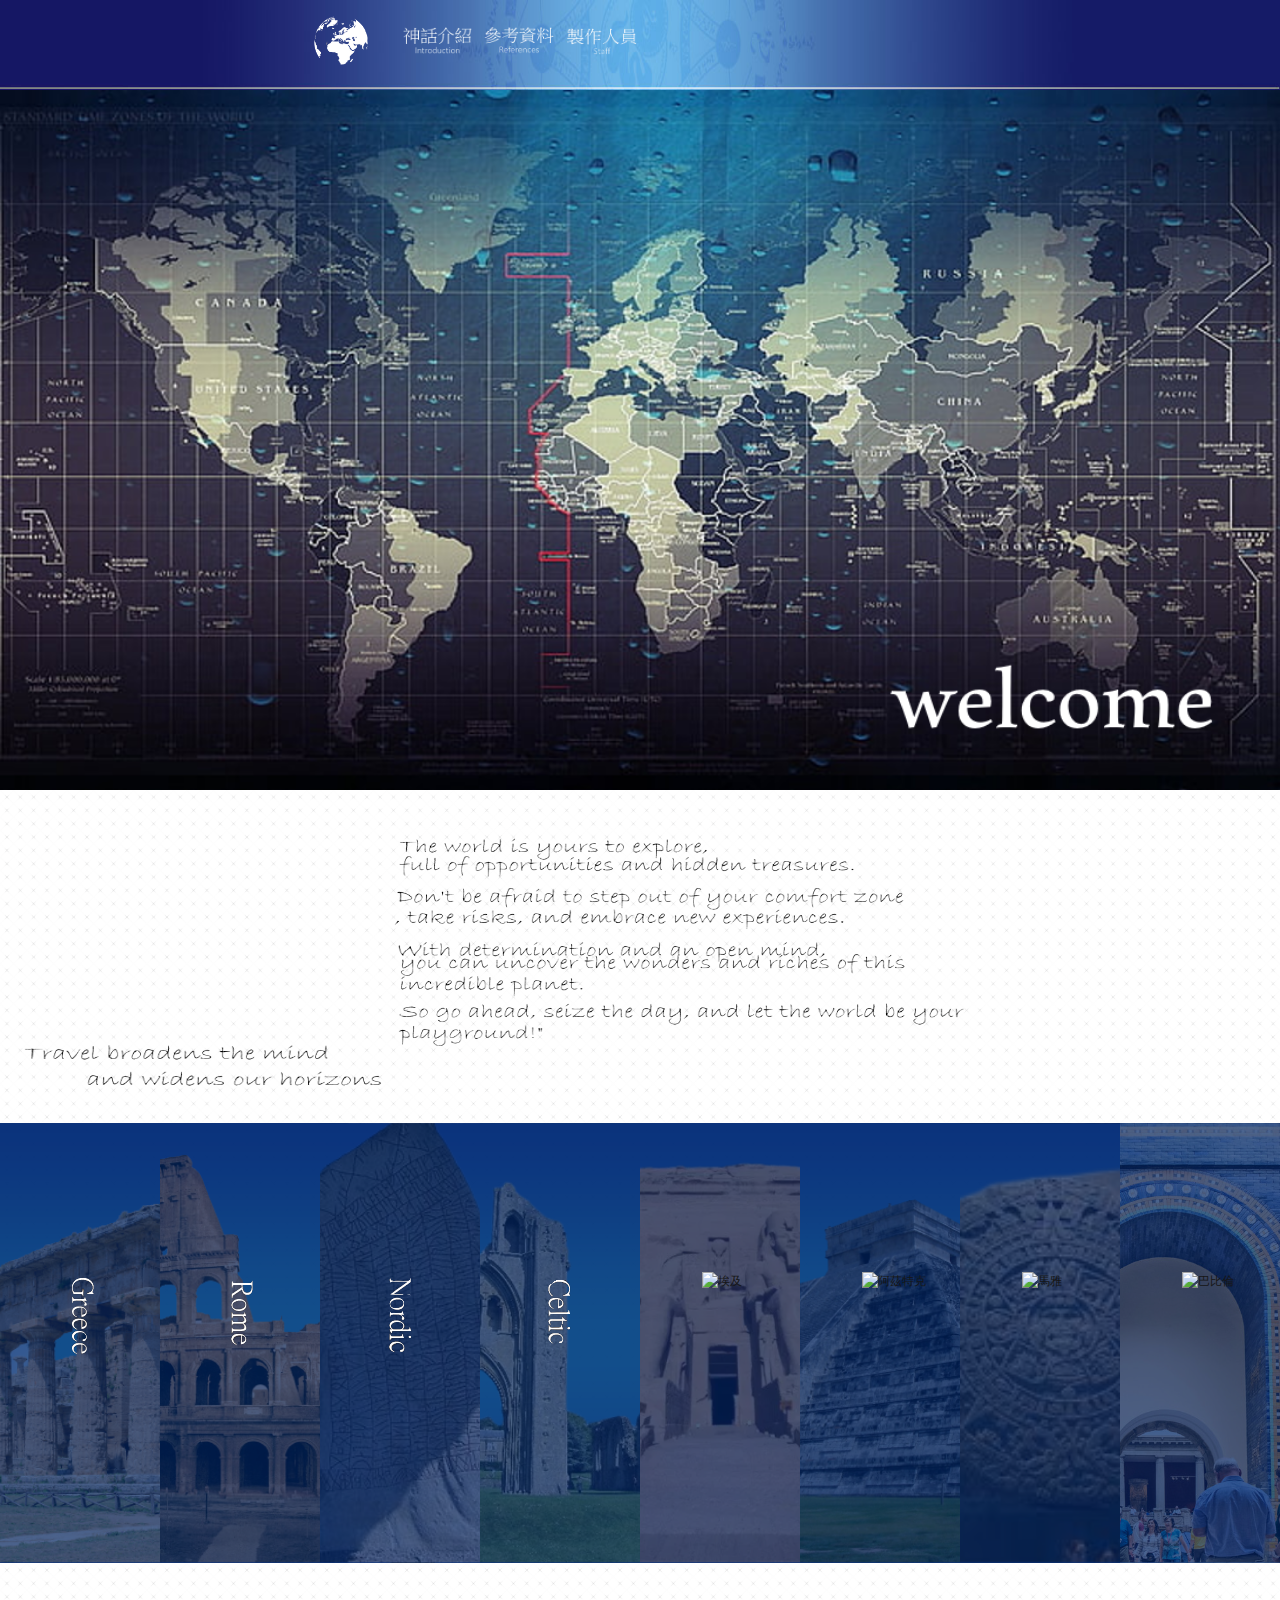
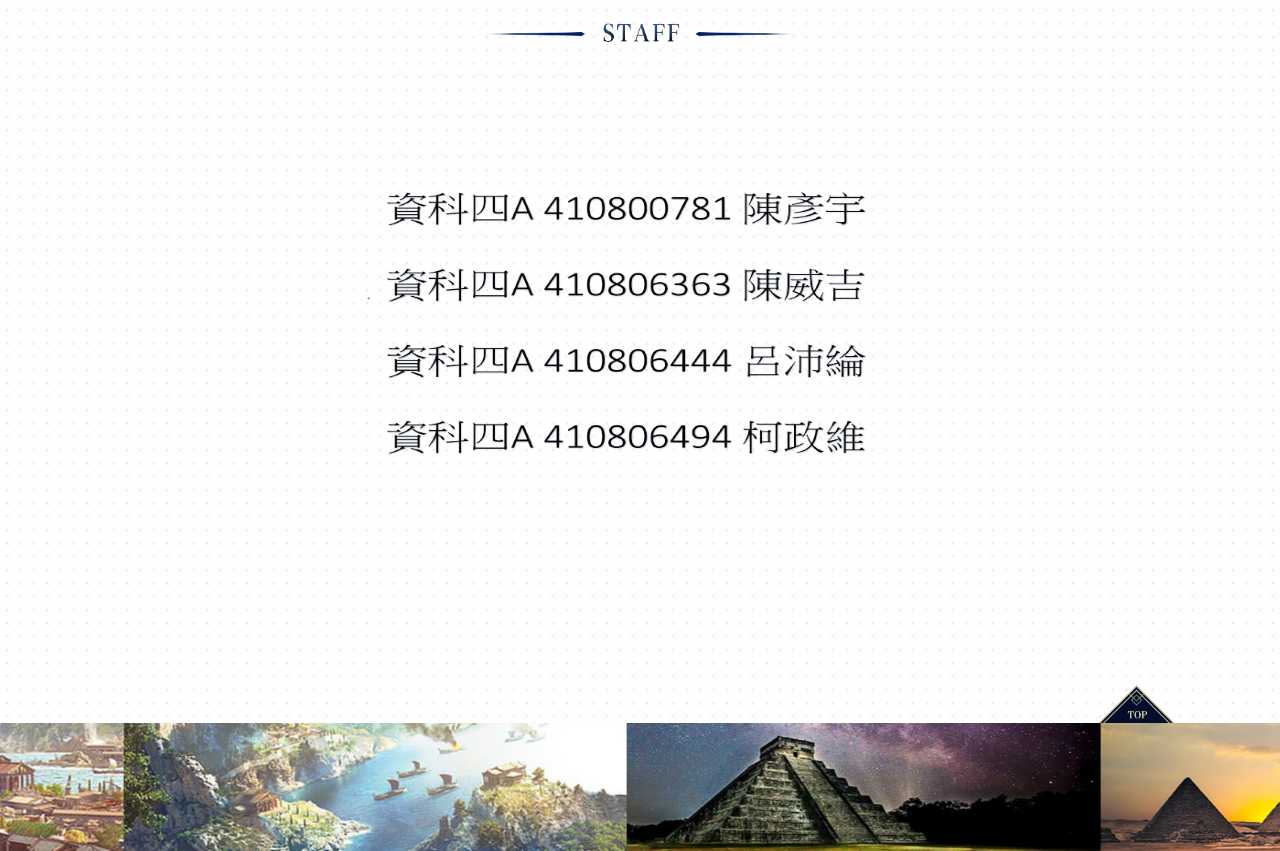
==== index.html @ e59ac7f7 "Add files via upload" ====
<!DOCTYPE html>
<html site-id="gw" h5-url="h5/" lang="zh-cmn-Hant">
<head>
	<meta charset="UTF-8">
	<!-- <meta name="viewport" content="width=device-width, initial-scale=1.0"> -->
	<link rel=stylesheet type="text/css" href="index.css">
	<title>西方神話人物介紹</title>
</head>
<body>
	<section class="bui-container" id="first">
		<div class="nav">
			<a href="#first" class="nav-item home"><img src="images/logo.png" alt="首頁"></a>
			<a href="inter.html" class="nav-item news"><img src="images/inter1.png" alt="神話介紹"></a>
			<a href="refer.html" class="nav-item world"><img src="images/refer.png" alt="參考資料"></a>
			<a href="#staff" class="nav-item servant"><img src="images/staff1.png" alt="製作人員"></a>
		</div>
		<div id="page">
			<div id="header">
				<div style="display: none;">
					<img src="images/banner.jpg">
				</div>
				<span class="swiper-header">
					<div class="header header3-bg"></div>
				</span>
			</div>
			<div id="mainly">
				<div class="content">
					<div class="tit"></div>
					<div class="tag"></div>
					<div class="roles-wrap">
						<div class="roles show">
							<div class="role-item saber">
								<div class="off">
									<p class="img"></p> 
									<p class="cl">
										<img src="images/class_Greece.png" alt="希臘">
									</p>
								</div> 
							</div>
							<div class="role-item archer">
								<div class="off">
									<p class="img"></p> 
									<p class="cl">
										<img src="images/class_Rome.png" alt="羅馬">
									</p>
								</div>
							</div>
							<div class="role-item lancer">
								<div class="off">
									<p class="img"></p> 
									<p class="cl">
										<img src="images/class_Nordic.png" alt="北歐">
									</p>
								</div>
							</div>
							<div class="role-item rider">
								<div class="off">
									<p class="img"></p> 
									<p class="cl">
										<img src="images/class_Celtic.png" alt="凱爾特">
									</p>
								</div>
							</div>
							<div class="role-item caster">
								<div class="off">
									<p class="img"></p> 
									<p class="cl">
										<img src="images/class_caster.png" alt="埃及">
									</p>
								</div>
							</div>
							<div class="role-item assassin">
								<div class="off">
									<p class="img"></p> 
									<p class="cl">
										<img src="images/class_assassin.png" alt="阿茲特克">
									</p>
								</div>
							</div>
							<div class="role-item berserker">
								<div class="off">
									<p class="img"></p> 
									<p class="cl">
										<img src="images/class_berserker.png" alt="馬雅">
									</p>
								</div>
							</div>
							<div class="role-item extra">
								<div class="off">
									<p class="img"></p> 
									<p class="cl">
										<img src="images/class_extra.png" alt="巴比倫">
									</p>
								</div>
							</div>
						</div>
					</div>
					<div class="staff-area show">
						<div id="staff" class="staff-item staff-tit"></div>
						<div class="staff-item staff1">
								<img height="100%" width="100%" src="images/ty-1.png">
							</a>
						</div>
					</div>
				</div>
			</div>
		</div>
		<div id="footer">
			<div class="footer-GT">
				<a href="#first">
					<div class="back-top"></div>
				</a>
			</div>
		</div>
	</section>
</body>
</html>
---- index.css ----
.banner-enter-active{-webkit-animation:fadeIn .5s;animation:fadeIn .5s}

.banner-leave-active{animation:fadeIn .5s reverse}

@-webkit-keyframes fadeIn{0%{opacity:0}100%{opacity:1}}

@keyframes fadeIn{0%{opacity:0}100%{opacity:1}}

a,b,body,dd,div,dl,dt,fieldset,form,h1,h2,h3,h4,h5,h6,html,i,img,input,label,li,ol,option,p,select,span,strong,table,td,textarea,tr,ul{margin:0;padding:0}

fieldset,img{border:0}

table{border-collapse:collapse;border-spacing:0}

caption,th{text-align:left}

ol,ul{list-style:none}

h1,h2,h3,h4,h5,h6{font-size:100%;font-weight:400}

a{text-decoration:none;color:#161616}

a:hover{text-decoration:underline;color:#c01203}

area,map{border:0;outline:0;cursor:default}

.back-top{position:absolute;
    z-index:2;bottom:122px;right:8.22917%;width:5.98958%;padding-top:2.96875%;background:url([data-uri]) no-repeat;background-size:100% auto;cursor:pointer}

body,html{min-width:1280px;
    max-width:1920px;margin:0 auto}

body{font:12px/1.5 'Microsoft Yahei';
    color:#161616;
    background-color:#fff}

#footer,.bui-footer{position:relative;
    background-color:#030e2c}

.hover{-webkit-transition:opacity .2s;-o-transition:opacity .2s;transition:opacity .2s}

.hover:hover{opacity:.8!important}

#page{position:relative;z-index:1;width:100%;
    margin-left:auto;margin-right:auto;overflow:hidden}

.clearn{clear:both}

.clearfix:before,.grid:before{height:1px;
    margin-bottom:-1px;display:block;visibility:hidden;content:""}

.clearfix:after,.grid:after{height:0;
    display:block;visibility:hidden;clear:both;content:""}

.clearfix,.grid{zoom:1}

.grid{width:1200px;
    margin:0 auto}

.grid.flex{width:100%}

.hide{display:none}

#header{position:relative;
    padding-top:54.6875%;overflow:hidden}

.footer-GT{width:100%;
    height:128px;background-image:url(images/footer-3.jpg);margin:0 auto;background-position:60% 80%}

.rslides{position:absolute;top:0;
    left:0;
    height:100%}

.rslides li{height:100%}

.swiper-header{position:absolute;
    top:0;
    left:0;
    width:100%;
    height:100%}

.swiper-header .header{position:absolute;top:0;
    left:0;
    width:100%;
    height:100%}

/*.swiper-header .header1-bg{height:100%;*/
/*    background-size:100% 100%;*/
/*    background-image:url(images/banner-3.jpg)}*/

/*.swiper-header .header1-bg.on{background-image:url(//static.fate-go.com.tw/gw/pc/img/index/banner-1.jpg?67a6e3d2)}

.swiper-header .header2-bg{height:100%;background-size:100% 100%;background-image:url(//static.fate-go.com.tw/gw/pc/img/index/banner-2.jpg?d96c652f)}

.swiper-header .header2-bg.on{background-image:url(//static.fate-go.com.tw/gw/pc/img/index/banner-2.jpg?d96c652f)}
*/
.swiper-header .header3-bg{height:100%;background-size:100% 100%;background-image:url(images/banner-word.jpg)}

.info-beta{position:absolute;left:69.6%;top:35px;z-index:2}

.header-left{position:absolute;top:0;left:0;z-index:80;width:19.27083%;min-width:247px;height:100%;-webkit-transition:-webkit-transform .2s;transition:-webkit-transform .2s;-o-transition:transform .2s;transition:transform .2s;transition:transform .2s,-webkit-transform .2s}

.header-left.collapse{-webkit-transform:translateX(-100%);-ms-transform:translateX(-100%);transform:translateX(-100%)}

.header-left.fixed{position:fixed}

.header-left .holder{height:100%;background-color:rgba(255,255,255,.8)}

.header-left .left-wrap{background:url(images/header-left.png) no-repeat;background-size:100% auto}

.content{position:relative;padding-top:119.79167%;background:url(images/2.png);background-size:1.04167% auto}

.content .tit{position:absolute;top:0;left:30.79167%;width:45.09375%;height: 4.5%;padding-top:11.25%;margin-top:3.53125%;background:url(images/tit.png) no-repeat;background-size:100% 100%}

.content .tag{position:absolute;top:0;left:0;width:32.29167%;padding-top:6.25%;margin-top:18.95833%;background:url(images/tag-own3.png) no-repeat;background-size:100% 100%}

.roles-wrap{position:absolute;top:21.73913%;left:0;width:100%;padding-top:34.32292%;background:url(images/bg_grd.png);background-size:auto 100%;overflow:hidden}

.roles-wrap .roles{display:none;position:absolute;top:0;left:0;width:100%;height:100%;-webkit-animation:fade .3s forwards;animation:fade .3s forwards}

.roles-wrap .roles.show{display:block}.roles-wrap .roles.active .role-item{width:9.01042%}

.roles-wrap .roles.active .role-item.current{width:36.04167%}

.roles-wrap .role-item{float:left;width:12.5%;position:relative;overflow:hidden;height:100%;cursor:pointer;-webkit-transition:all .2s ease-in;-o-transition:all .2s ease-in;transition:all .2s ease-in}

.roles-wrap .role-item:after{content:'';display:block;position:absolute;width:100%;height:100%;background:rgba(0,36,99,.7)}

.roles-wrap .role-item.current{background:url(images/bg_emblem.png) no-repeat center center;background-size:auto 100%}

.roles-wrap .role-item.current:after{display:none}

.roles-wrap .role-item.current .off .img{margin-left:180%}

.roles-wrap .role-item.current .off .cl{opacity:0}

.roles-wrap .role-item.current .on{opacity:1}

.roles-wrap .role-item.current .on .img{width:156.06936%;margin-left:-77.92208%;-webkit-transform:scale(1);-ms-transform:scale(1);transform:scale(1)}

.roles-wrap .role-item.current .on .cl{position:absolute;top:0;left:0;z-index:5}

.roles-wrap .role-item .off{position:absolute;top:0;left:0;width:100%;height:100%}

.roles-wrap .role-item .off .img{position:absolute;-webkit-transition:all .7s ease;-o-transition:all .7s ease;transition:all .7s ease;width:1220px;height:100%;left:50%;margin-left:-610px;background-size:auto 100%;background-position:center}

.roles-wrap .role-item .off .cl{position:absolute;top:50%;left:50%;margin:-71px 0 0 -18px;z-index:5}

.roles-wrap .role-item .on{position:absolute;top:0;left:0;width:100%;height:100%;opacity:0}

.roles-wrap .role-item .on .img{position:absolute;left:50%;margin-left:100%;-webkit-transform:scale(1.2);-ms-transform:scale(1.2);transform:scale(1.2);-webkit-transition:all .8s ease .2s;-o-transition:all .8s ease .2s;transition:all .8s ease .2s;width:624.27746%;height:100%;background-size:auto 100%}

.roles-wrap .role-item .on .cl{position:absolute;top:0;left:0;z-index:5}

.roles-wrap .role-item.saber .off .img{background-image:url(images/Greece.png)}

.roles-wrap .role-item.saber .on:hover .img{background-image:url(images/img_saber_on.png)}

.roles-wrap .role-item.archer .off .img{background-image:url(images/Rome.png)}

.roles-wrap .role-item.archer .on .img{background-image:url(images/img_archer_on.png)}

.roles-wrap .role-item.lancer .off .img{background-image:url(images/nordic.png)}

.roles-wrap .role-item.lancer .on .img{background-image:url(images/img_lancer_on.png)}

.roles-wrap .role-item.rider .off .img{background-image:url(images/celtic.png)}

.roles-wrap .role-item.rider .on .img{background-image:url(images/img_rider_on.png)}

.roles-wrap .role-item.caster .off .img{background-image:url(images/Egypt.png)}

.roles-wrap .role-item.caster .on .img{background-image:url(images/img_caster_on.png)}

.roles-wrap .role-item.assassin .off .img{background-image:url(images/Aztec.png)}

.roles-wrap .role-item.assassin .on .img{background-image:url(images/img_assassin_on.png)}

.roles-wrap .role-item.berserker .off .img{background-image:url(images/maya.png)}

.roles-wrap .role-item.berserker .on .img{background-image:url(images/img_berserker_on.png)}

.roles-wrap .role-item.extra .off .img{background-image:url(images/Babylon.png)}

.roles-wrap .role-item.extra .on .img{background-image:url(images/img_extra_on.png)}

/*.swflv{width:87.83784%;padding-top:50%;margin:1.35135% auto;display:block;background:url(//static.fate-go.com.tw/gw/pc/img/index/swflv.jpg?3d221c80) no-repeat;background-size:100% 100%;cursor:pointer}*/

.branch-eor,.story-line{position:absolute;top:0;left:0;width:100%}

.placeholder-line{padding-top:115.13514%;visibility:hidden}

.branch-eor .logo,.story-line .logo{position:relative;display:block}

.story-line .logo{margin:4.05405% auto 0;width:75.13514%;padding-top:33.51351%;background:url(//static.fate-go.com.tw/gw/pc/img/index/logo.png?a61c3997) no-repeat;background-size:100% 100%}

.branch-eor .logo{margin:5.13514% auto 0;width:76.21622%;padding-top:32.43243%;background:url(//static.fate-go.com.tw/gw/pc/img/index/eor-logo.png?b0d6c7b4) no-repeat;background-size:100% 100%}

.branch-cos .logo{margin:3.78378% auto 0;width:70.27027%;padding-top:33.78378%;background:url(//static.fate-go.com.tw/gw/pc/img/index/logo-cos.png?478061d7) no-repeat;background-size:100% 100%}

.story-line.show .logo{left:0}.branch-eor.show .logo{left:0}

.branch-eor .swflv{background:url(images/uni-pv.jpg) no-repeat;background-size:100% 100%}

#banner3 .swflv{background-image:url(images/eor-pv.png)}

.swflv-p{font-size:15px;line-height:2;text-align:center}

.btns{text-align:center;font-size:0;margin:15px auto}

.btns a{position:relative;background-repeat:no-repeat;background-size:contain;background-position:center;margin:0 auto 3.24324%;display:block;width:71.89189%;padding-top:17.2973%;font-size:0;cursor:pointer}

.btns a:hover .qr-box{display:block}

/*.btns .btn-dl-ios{background-image:url(//static.fate-go.com.tw/gw/pc/img/index/btn-dl-ios-2.png?476863fd)}

.btns .btn-dl-android{background-image:url(//static.fate-go.com.tw/gw/pc/img/index/btn-dl-android-2.png?1cc74766)}

.btns .btn-dl-mycard{background-image:url(//static.fate-go.com.tw/gw/pc/img/index/btn-mycard-home.png?afedb132)}*/

.attention{margin:2.7027% auto 0;position:relative;padding-left:13.78378%;padding-right:5.40541%;-webkit-box-sizing:border-box;box-sizing:border-box}

.attention p{margin-top:3.125%;margin-right:-4.6875%;font-size:14px;color:#152631;line-height:1.6}

.attention p span{margin-right:4.6875%;line-height:1.75}

.link-btn{display:block;position:relative;width:100%;padding-top:10%;cursor:pointer}

.link-btn.link1{margin-top:5.40541%;background:url(//static.fate-go.com.tw/gw/pc/img/index/link1.jpg?55e2ab4c) no-repeat;background-size:100% 100%}

.link-btn.link2{margin-top:.54054%;background:url(//static.fate-go.com.tw/gw/pc/img/index/link2.jpg?cbe64aff) no-repeat;background-size:100% 100%}

.closed{position:absolute;width:10%;padding-top:17.02703%;top:0;right:-4.86486%;margin-top:103.51351%;cursor:pointer;background:url(images/closed.png) no-repeat;background-size:200% 100%;z-index:9}

.header-left .active{background-position:100% 0}

.main-top{height:290px;text-align:center;background:url(//static.fate-go.com.tw/gw/pc/img/index/min-news.jpg?dc4e4318) center top no-repeat}

.slideshow{width:455px;height:230px;margin-top:29px;border:1px solid #fff;position:relative;display:inline-block;*display:inline;*zoom:1;overflow:hidden}

.slideshow-slide{width:455px;height:230px;float:left;display:block}

.slideshow .slides-pagination{padding:5px;border-radius:13px;position:absolute;right:6px;bottom:6px;display:inline-block;*display:inline;*zoom:1;background:rgba(0,0,0,.75)}

.slideshow .slides-pagination li{width:14px;height:14px;margin:0 4px;display:inline-block;*display:inline;*zoom:1}

.slideshow .slides-pagination li a{width:14px;height:14px;border-radius:50%;display:block;line-height:14px;text-indent:-9999em;background:#fff}

.slideshow .slides-pagination li.selected a{background:#1566db}

.min-news{width:430px;margin-top:27px;display:inline-block;*display:inline;*zoom:1;text-align:left;vertical-align:top;color:#fff}

.min-news dl{margin-bottom:5px}

.min-news dl dt{margin-bottom:20px;padding-bottom:2px;display:block;font-size:22px;line-height:40px;font-weight:700;border-bottom:2px solid #fff}

.min-news dl dt a{color:#fff}

.min-news dl dt a:hover{color:#fff}

.min-news dl dd{margin:3px 0;display:block;font-size:14px}

.min-news dl dd a{color:#fff}

.min-news dl dd a:hover{color:#fff}

.min-news dl dd strong{display:block;font-weight:400;width:28em;overflow:hidden;white-space:nowrap;-o-text-overflow:ellipsis;text-overflow:ellipsis}

.min-news dl dd span{display:block;text-align:right;color:#fff}

.line{width:71.35135%;padding-top:2.7027%;margin:1.35135% auto;display:block;background:url(images/1.png) no-repeat;background-size:100% 100%}

.line-1{width:2px;height:242px;margin:23px 25px 0;display:inline-block;*display:inline;*zoom:1;vertical-align:top;background:url([data-uri]) no-repeat}

.title-1{display:block;width:77.83784%;padding-top:6.75676%;margin:5.13514% auto;background:url(//static.fate-go.com.tw/gw/pc/img/index/left-tit.png?644f2b8a) no-repeat;background-size:100% 100%}

.qr-box{display:none;position:absolute;top:0;left:101.8797%;width:54.88722%;padding-top:50.75188%;background:url(//static.fate-go.com.tw/gw/pc/img/index/qr-box.png?3fe610fa) no-repeat;background-size:100% 100%;-webkit-animation:fade .3s forwards;animation:fade .3s forwards}

.qr-box .qrcode{position:absolute;top:6.66667%;left:13.0137%;width:80.82192%;height:87.40741%}

.qr-box .qrcode img{display:block;width:100%;height:100%}

.staff-area{position:absolute;left:0;bottom:0;width:100%;padding-top:59.58333%}

.staff-area.show .staff-item{display:block}

.staff-area .staff-item{position:absolute;display:none;left:50%;background-repeat:no-repeat;background-size:100% 100%;-webkit-transform:translateX(-50%);-ms-transform:translateX(-50%);transform:translateX(-50%);-webkit-animation:fade .3s forwards;animation:fade .3s forwards}

.staff-area .staff-item.staff-tit{top:5.76923%;width:24.42708%;padding-top:4.42708%;background-image:url(images/bot-own.png)}

.staff-area .staff-item.staff1{top:20.26042%;width:45.26042%;height:40.26042%;padding-top:5.3125%;}

.staff-area .staff-item.staff2{top:29.02098%;width:13.07292%;padding-top:4.01042%;background-image:url(//static.fate-go.com.tw/gw/pc/img/index/staff2.png?ab6baefb)}

.staff-area .staff-item.staff3{top:40.47203%;width:34.47917%;padding-top:4.58333%;background-image:url(//static.fate-go.com.tw/gw/pc/img/index/staff3.png?fda2e054)}

.staff-area .staff-item.staff4{top:52.27273%;width:31.04167%;padding-top:8.80208%;background-image:url(//static.fate-go.com.tw/gw/pc/img/index/staff4.png?2c95d926)}

.staff-area .staff-item.staff5{top:70.97902%;width:30.10417%;padding-top:4.58333%;background-image:url(//static.fate-go.com.tw/gw/pc/img/index/staff5.png?9fa7b9c3)}

.staff-area .staff-item.staff6{top:83.04196%;width:21.875%;padding-top:6.35417%;background-image:url(//static.fate-go.com.tw/gw/pc/img/index/staff6.png?aa32574d)}

.fade-enter-active{-webkit-animation:fade .3s;animation:fade .3s}

.fade-leave-active{animation:fade .3s reverse}

@-webkit-keyframes fade{0%{opacity:0}100%{opacity:1}}

@keyframes fade{0%{opacity:0}100%{opacity:1}}

@media (max-width:1400px){.attention p{font-size:12px}}

@media (max-width:1440px){.qrcode-box p{font-size:14px}}

.nav{height: 90px;
    position:relative;
    z-index:2;
    padding-top:0.59375%;
    background:url("images/nav-bg.jpg") no-repeat;
    background-position:center;background-size:100% 100%;
    text-align:center;
    font-size:0;
    white-space:nowrap;
    -webkit-box-sizing:border-box;
    box-sizing:border-box}
.nav .nav-item{
    position:absolute;
    display:block;
    top:0;
    left:0;
    -webkit-transition:opacity .2s;
    -o-transition:opacity .2s;
    transition:opacity .2s}
.nav .nav-item:hover{opacity:.6;
    text-decoration:none}
.nav .nav-item img{position:absolute;
    display:block;
    top:0;
    left:0;
    width:100%;
    height:auto}
.nav .nav-item.home{top:16.49275%;
    left:23.95833%;
    width:5.36458%;
    padding-top:2.44792%}
.nav .nav-item.news{top:29.98551%;
    left:31.40625%;
    width:5.52083%;
    padding-top:1.71875%}
.nav .nav-item.world{top:28.98551%;
    left:37.8125%;
    width:5.52083%;
    padding-top:1.71875%}
.nav .nav-item.servant{top:30.98551%;
    left:44.25583%;
    width:5.52083%;
    padding-top:1.71875%}
/*.nav .nav-item.how_to_play{top:28.98551%;
    left:51.14583%;
    width:4.89583%;
    padding-top:1.82292%}
.nav .nav-item.gallery{top:28.98551%;
    left:57.55208%;
    width:5.52083%;
    padding-top:1.82292%}*/
/*.nav .nav-item.staff{top:28.98551%;
    left:51.14583%;
    width:4.6875%;
    padding-top:1.71875%}*/
/*.nav .nav-item.sns{top:28.98551%;
    left:70.67708%;
    width:4.6875%;
    padding-top:1.71875%}
.nav .nav-item.pay{top:28.98551%;
    left:76.71875%;
    width:5.20833%;
    padding-top:1.71875%}
.nav .sns-wrap{position:absolute;
    top:28.98551%;
    left:72.29167%;
    width:8.75%;
    padding-top:1.66667%}
.nav .sns-icon{position:absolute;z-index:2;
    top:0;left:0;
    width:19.04762%;
    height:100%;
    background-size:100% auto;
    cursor:pointer}
.nav .sns-icon .sns-detail{display:none;
    -webkit-animation:fadeIn .2s forwards;
    animation:fadeIn .2s forwards}*/
/*.nav .sns-icon.qq .icon-bg{
    background-image:url(//static.fate-go.com.tw/gw/pc/img/nav/icon-qq.png?64a1adf2)}*/
/*.nav .sns-icon.weixin{left:23.21429%}*/
/*.nav .sns-icon.weixin .icon-bg{background-image:url(//static.fate-go.com.tw/gw/pc/img/nav/icon-we.png?f9bc74c6)}*/
/*.nav .sns-icon.weibo{left:46.42857%;background-image:url(//static.fate-go.com.tw/gw/pc/img/nav/icon-weibo.png?76fc1cc8);-webkit-transition:opacity .2s;-o-transition:opacity .2s;transition:opacity .2s}*/
/*.nav .sns-icon.weibo:hover{opacity:.6}*/
/*.nav .sns-icon .icon-bg{position:relative;z-index:1;width:100%;height:100%;-webkit-transition:opacity .2s;-o-transition:opacity .2s;transition:opacity .2s;background-size:100% auto}*/
/*.nav .sns-icon:hover .sns-detail{display:block}*/
/*.nav .sns-icon:hover .icon-bg{opacity:.6}*/
/*.nav .weixin .sns-detail{position:absolute;right:-44px;top:100%;z-index:2;padding-top:20px;width:194px;height:98px;background-repeat:no-repeat;background-position:center bottom;background-size:contain;background-image:url(//static.fate-go.com.tw/gw/pc/img/nav/we-bg.png?ad37e96e);text-align:left;-webkit-box-sizing:border-box;box-sizing:border-box}*/
/*.nav .weixin .sns-detail h5{margin-top:5px;margin-bottom:5px}*/
/*.nav .weixin .sns-detail p{line-height:18px}*/
/*.nav .weixin .sns-detail img{float:left;margin-right:6px;margin-left:10px}*/
/*.nav .sns-detail h5{color:#fff;font-size:16px;margin-bottom:8px;line-height:20px}*/
/*.nav .sns-detail p{color:#fff;font-size:14px;line-height:20px}*/
/*.nav .qq .sns-detail{position:absolute;right:-81px;top:100%;z-index:2;padding-top:19px;text-align:center;width:162px;height:117px;background-repeat:no-repeat;background-position:center bottom;background-size:contain;background-image:url(//static.fate-go.com.tw/gw/pc/img/nav/qq-bg.png?1477b54a);-webkit-box-sizing:border-box;box-sizing:border-box}@-webkit-keyframes fadeIn{0%{opacity:0}100%{opacity:1}}@keyframes fadeIn{0%{opacity:0}100%{opacity:1}}*/

.back-top{position:absolute;z-index:2;bottom:128px;right:8.22917%;width:5.98958%;padding-top:2.96875%;background:url(images/top_buttun.png) no-repeat;background-size:100% auto;cursor:pointer}
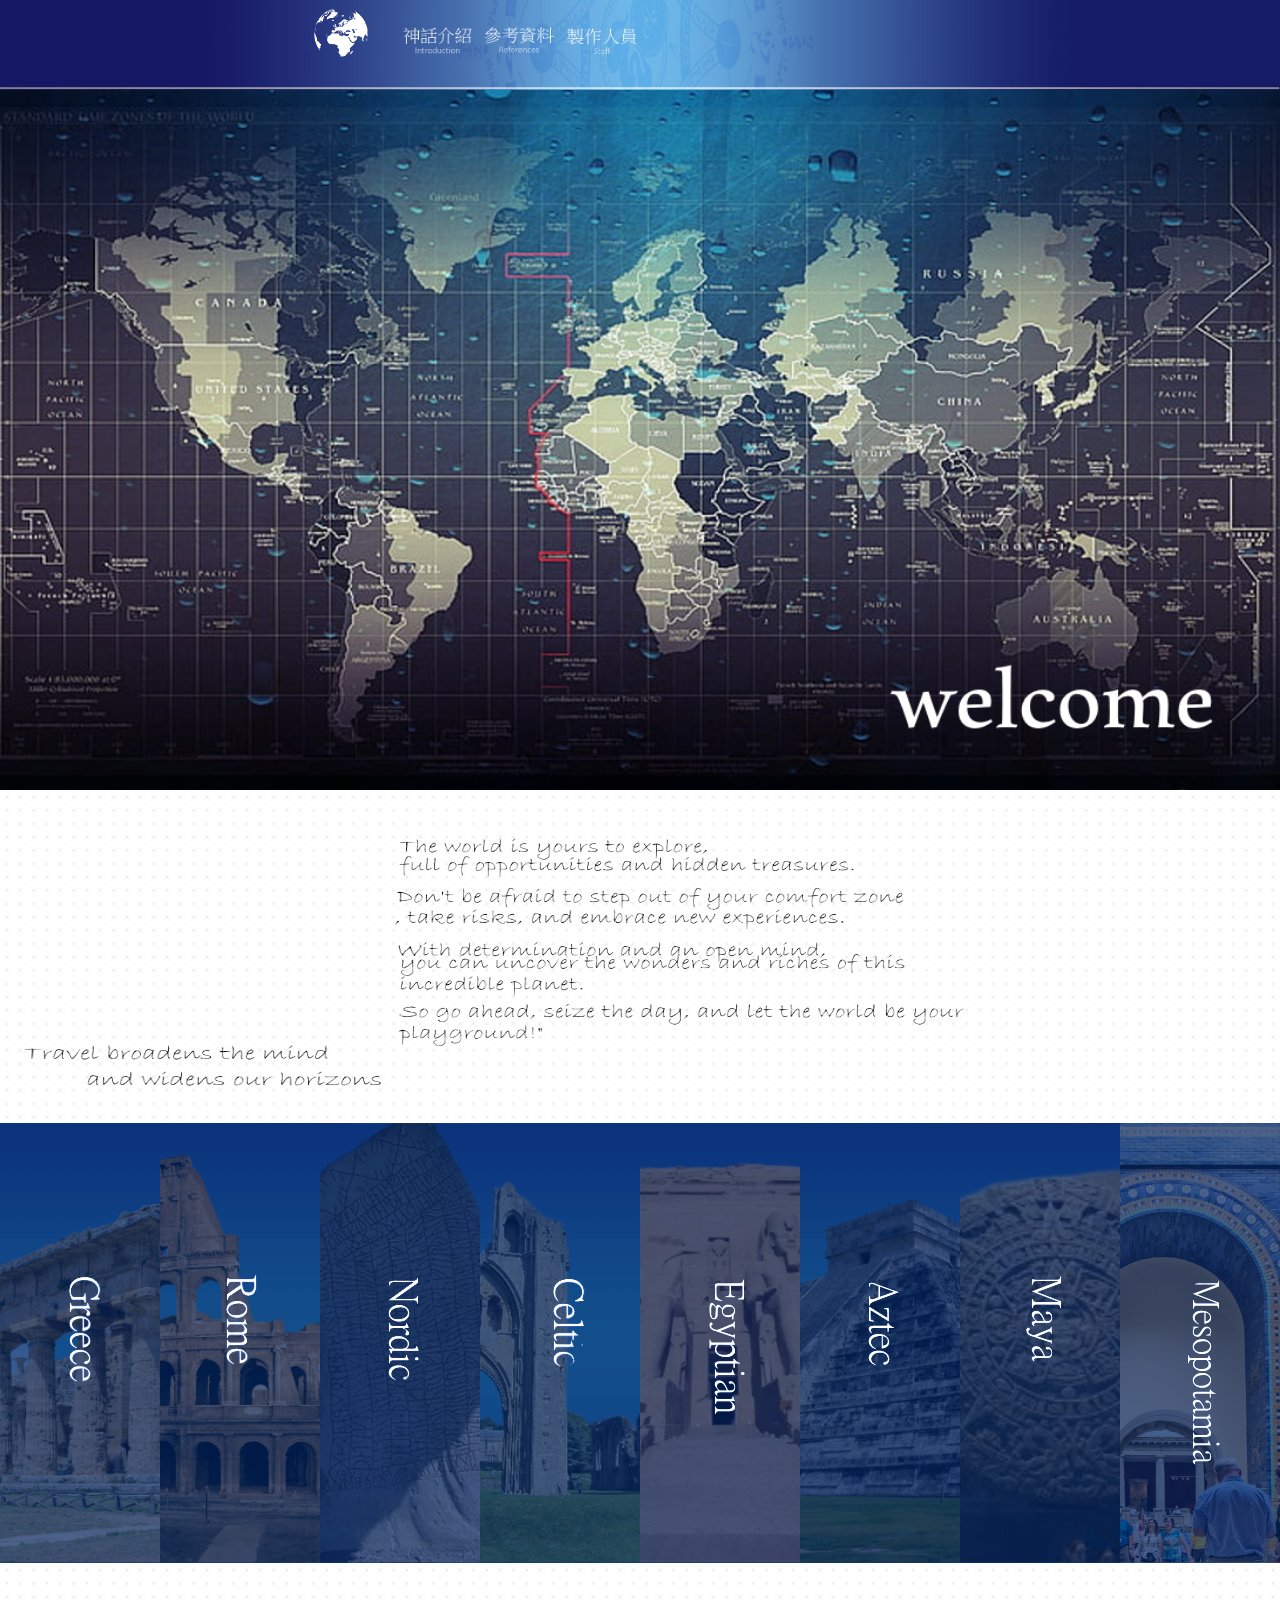
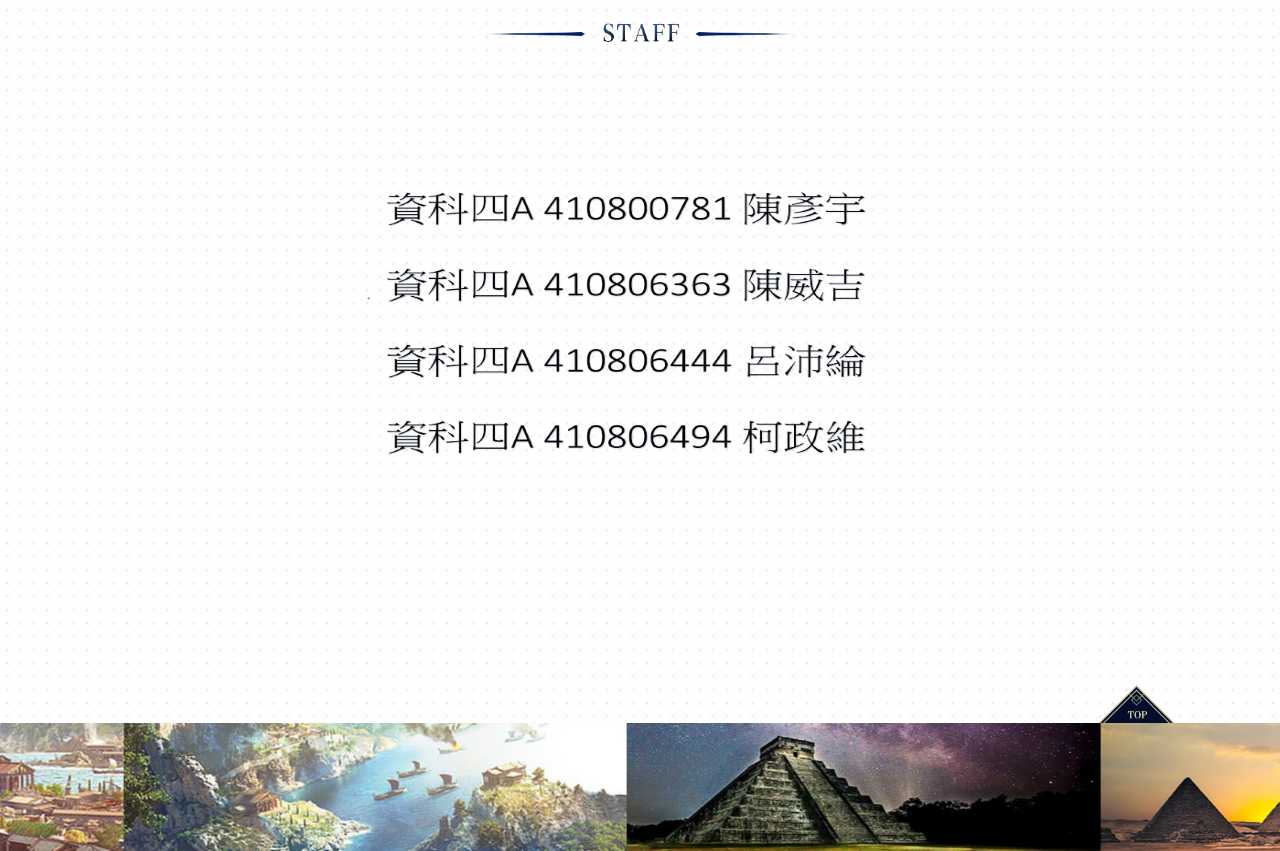
==== commit 164d7c1e: "Add files via upload" ====
--- a/index.html
+++ b/index.html
@@ -10,7 +10,7 @@
 	<section class="bui-container" id="first">
 		<div class="nav">
 			<a href="#first" class="nav-item home"><img src="images/logo.png" alt="首頁"></a>
-			<a href="inter.html" class="nav-item news"><img src="images/inter1.png" alt="神話介紹"></a>
+			<a href="inter-own.html" class="nav-item news"><img src="images/inter1.png" alt="神話介紹"></a>
 			<a href="refer.html" class="nav-item world"><img src="images/refer.png" alt="參考資料"></a>
 			<a href="#staff" class="nav-item servant"><img src="images/staff1.png" alt="製作人員"></a>
 		</div>
@@ -65,7 +65,7 @@
 								<div class="off">
 									<p class="img"></p> 
 									<p class="cl">
-										<img src="images/class_caster.png" alt="埃及">
+										<img src="images/class_Egyptian.png" alt="埃及">
 									</p>
 								</div>
 							</div>
@@ -73,7 +73,7 @@
 								<div class="off">
 									<p class="img"></p> 
 									<p class="cl">
-										<img src="images/class_assassin.png" alt="阿茲特克">
+										<img src="images/class_Aztec.png" alt="阿茲特克">
 									</p>
 								</div>
 							</div>
@@ -81,7 +81,7 @@
 								<div class="off">
 									<p class="img"></p> 
 									<p class="cl">
-										<img src="images/class_berserker.png" alt="馬雅">
+										<img src="images/class_Maya.png" alt="馬雅">
 									</p>
 								</div>
 							</div>
@@ -89,7 +89,7 @@
 								<div class="off">
 									<p class="img"></p> 
 									<p class="cl">
-										<img src="images/class_extra.png" alt="巴比倫">
+										<img src="images/class_Mesopotamia.png" alt="美索不達米亞">
 									</p>
 								</div>
 							</div>
--- a/index.css
+++ b/index.css
@@ -192,11 +192,11 @@
 
 .branch-eor .logo,.story-line .logo{position:relative;display:block}
 
-.story-line .logo{margin:4.05405% auto 0;width:75.13514%;padding-top:33.51351%;background:url(//static.fate-go.com.tw/gw/pc/img/index/logo.png?a61c3997) no-repeat;background-size:100% 100%}
-
-.branch-eor .logo{margin:5.13514% auto 0;width:76.21622%;padding-top:32.43243%;background:url(//static.fate-go.com.tw/gw/pc/img/index/eor-logo.png?b0d6c7b4) no-repeat;background-size:100% 100%}
-
-.branch-cos .logo{margin:3.78378% auto 0;width:70.27027%;padding-top:33.78378%;background:url(//static.fate-go.com.tw/gw/pc/img/index/logo-cos.png?478061d7) no-repeat;background-size:100% 100%}
+/*.story-line .logo{margin:4.05405% auto 0;width:75.13514%;padding-top:33.51351%;background:url(//static.fate-go.com.tw/gw/pc/img/index/logo.png?a61c3997) no-repeat;background-size:100% 100%}*/
+
+/*.branch-eor .logo{margin:5.13514% auto 0;width:76.21622%;padding-top:32.43243%;background:url(//static.fate-go.com.tw/gw/pc/img/index/eor-logo.png?b0d6c7b4) no-repeat;background-size:100% 100%}*/
+
+/*.branch-cos .logo{margin:3.78378% auto 0;width:70.27027%;padding-top:33.78378%;background:url(//static.fate-go.com.tw/gw/pc/img/index/logo-cos.png?478061d7) no-repeat;background-size:100% 100%}*/
 
 .story-line.show .logo{left:0}.branch-eor.show .logo{left:0}
 
@@ -226,15 +226,15 @@
 
 .link-btn{display:block;position:relative;width:100%;padding-top:10%;cursor:pointer}
 
-.link-btn.link1{margin-top:5.40541%;background:url(//static.fate-go.com.tw/gw/pc/img/index/link1.jpg?55e2ab4c) no-repeat;background-size:100% 100%}
-
-.link-btn.link2{margin-top:.54054%;background:url(//static.fate-go.com.tw/gw/pc/img/index/link2.jpg?cbe64aff) no-repeat;background-size:100% 100%}
+/*.link-btn.link1{margin-top:5.40541%;background:url(//static.fate-go.com.tw/gw/pc/img/index/link1.jpg?55e2ab4c) no-repeat;background-size:100% 100%}
+
+.link-btn.link2{margin-top:.54054%;background:url(//static.fate-go.com.tw/gw/pc/img/index/link2.jpg?cbe64aff) no-repeat;background-size:100% 100%}*/
 
 .closed{position:absolute;width:10%;padding-top:17.02703%;top:0;right:-4.86486%;margin-top:103.51351%;cursor:pointer;background:url(images/closed.png) no-repeat;background-size:200% 100%;z-index:9}
 
 .header-left .active{background-position:100% 0}
 
-.main-top{height:290px;text-align:center;background:url(//static.fate-go.com.tw/gw/pc/img/index/min-news.jpg?dc4e4318) center top no-repeat}
+/*.main-top{height:290px;text-align:center;background:url(//static.fate-go.com.tw/gw/pc/img/index/min-news.jpg?dc4e4318) center top no-repeat}*/
 
 .slideshow{width:455px;height:230px;margin-top:29px;border:1px solid #fff;position:relative;display:inline-block;*display:inline;*zoom:1;overflow:hidden}
 
@@ -339,7 +339,7 @@
     left:0;
     width:100%;
     height:auto}
-.nav .nav-item.home{top:16.49275%;
+.nav .nav-item.home{top:7.49275%;
     left:23.95833%;
     width:5.36458%;
     padding-top:2.44792%}
@@ -355,55 +355,6 @@
     left:44.25583%;
     width:5.52083%;
     padding-top:1.71875%}
-/*.nav .nav-item.how_to_play{top:28.98551%;
-    left:51.14583%;
-    width:4.89583%;
-    padding-top:1.82292%}
-.nav .nav-item.gallery{top:28.98551%;
-    left:57.55208%;
-    width:5.52083%;
-    padding-top:1.82292%}*/
-/*.nav .nav-item.staff{top:28.98551%;
-    left:51.14583%;
-    width:4.6875%;
-    padding-top:1.71875%}*/
-/*.nav .nav-item.sns{top:28.98551%;
-    left:70.67708%;
-    width:4.6875%;
-    padding-top:1.71875%}
-.nav .nav-item.pay{top:28.98551%;
-    left:76.71875%;
-    width:5.20833%;
-    padding-top:1.71875%}
-.nav .sns-wrap{position:absolute;
-    top:28.98551%;
-    left:72.29167%;
-    width:8.75%;
-    padding-top:1.66667%}
-.nav .sns-icon{position:absolute;z-index:2;
-    top:0;left:0;
-    width:19.04762%;
-    height:100%;
-    background-size:100% auto;
-    cursor:pointer}
-.nav .sns-icon .sns-detail{display:none;
-    -webkit-animation:fadeIn .2s forwards;
-    animation:fadeIn .2s forwards}*/
-/*.nav .sns-icon.qq .icon-bg{
-    background-image:url(//static.fate-go.com.tw/gw/pc/img/nav/icon-qq.png?64a1adf2)}*/
-/*.nav .sns-icon.weixin{left:23.21429%}*/
-/*.nav .sns-icon.weixin .icon-bg{background-image:url(//static.fate-go.com.tw/gw/pc/img/nav/icon-we.png?f9bc74c6)}*/
-/*.nav .sns-icon.weibo{left:46.42857%;background-image:url(//static.fate-go.com.tw/gw/pc/img/nav/icon-weibo.png?76fc1cc8);-webkit-transition:opacity .2s;-o-transition:opacity .2s;transition:opacity .2s}*/
-/*.nav .sns-icon.weibo:hover{opacity:.6}*/
-/*.nav .sns-icon .icon-bg{position:relative;z-index:1;width:100%;height:100%;-webkit-transition:opacity .2s;-o-transition:opacity .2s;transition:opacity .2s;background-size:100% auto}*/
-/*.nav .sns-icon:hover .sns-detail{display:block}*/
-/*.nav .sns-icon:hover .icon-bg{opacity:.6}*/
-/*.nav .weixin .sns-detail{position:absolute;right:-44px;top:100%;z-index:2;padding-top:20px;width:194px;height:98px;background-repeat:no-repeat;background-position:center bottom;background-size:contain;background-image:url(//static.fate-go.com.tw/gw/pc/img/nav/we-bg.png?ad37e96e);text-align:left;-webkit-box-sizing:border-box;box-sizing:border-box}*/
-/*.nav .weixin .sns-detail h5{margin-top:5px;margin-bottom:5px}*/
-/*.nav .weixin .sns-detail p{line-height:18px}*/
-/*.nav .weixin .sns-detail img{float:left;margin-right:6px;margin-left:10px}*/
-/*.nav .sns-detail h5{color:#fff;font-size:16px;margin-bottom:8px;line-height:20px}*/
-/*.nav .sns-detail p{color:#fff;font-size:14px;line-height:20px}*/
-/*.nav .qq .sns-detail{position:absolute;right:-81px;top:100%;z-index:2;padding-top:19px;text-align:center;width:162px;height:117px;background-repeat:no-repeat;background-position:center bottom;background-size:contain;background-image:url(//static.fate-go.com.tw/gw/pc/img/nav/qq-bg.png?1477b54a);-webkit-box-sizing:border-box;box-sizing:border-box}@-webkit-keyframes fadeIn{0%{opacity:0}100%{opacity:1}}@keyframes fadeIn{0%{opacity:0}100%{opacity:1}}*/
+
 
 .back-top{position:absolute;z-index:2;bottom:128px;right:8.22917%;width:5.98958%;padding-top:2.96875%;background:url(images/top_buttun.png) no-repeat;background-size:100% auto;cursor:pointer}